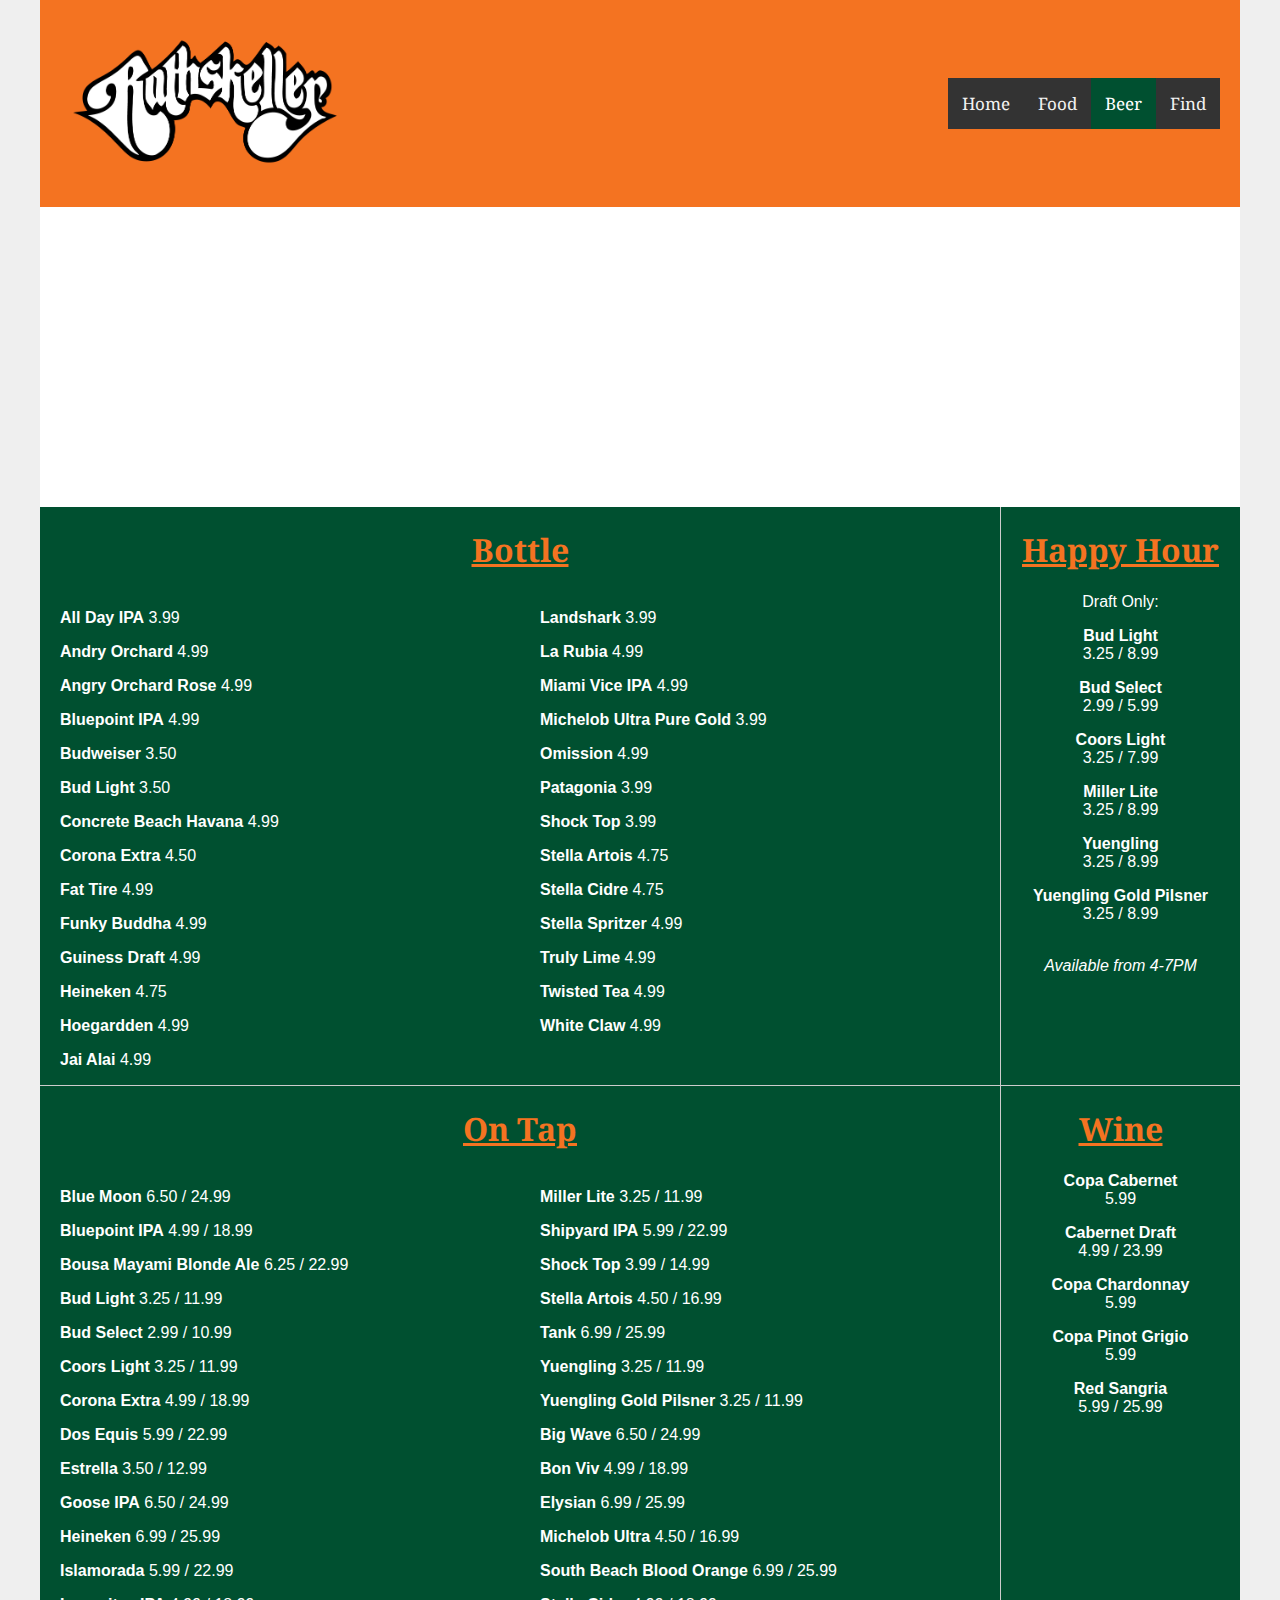
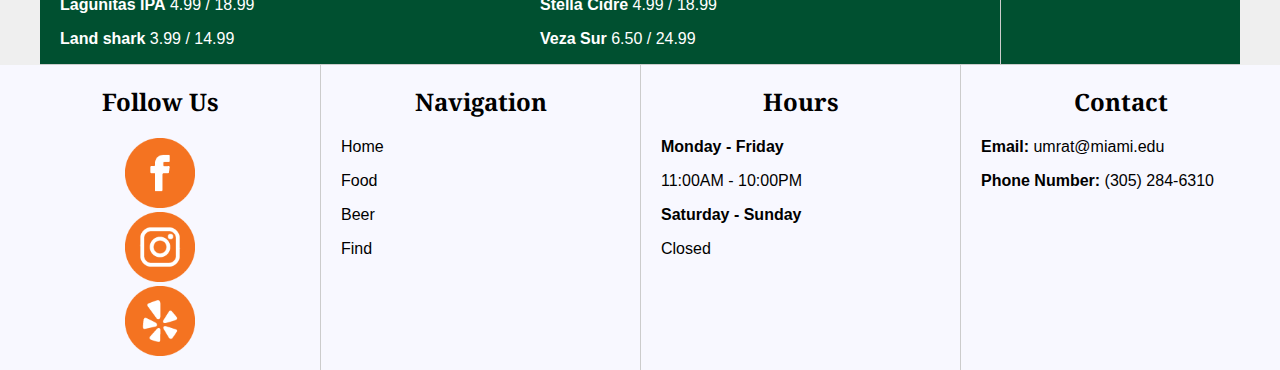
==== beer.html @ c1816da9 "changes 3.24" ====
<!DOCTYPE html>
<html lang="en">


<head>
       <style>
@import url('https://fonts.googleapis.com/css?family=Lato|Noto+Serif&display=swap');
</style>
        <meta charset="utf-8">
    <title>
        The University of Miami Rathskeller
    </title>
    <!-- source w3 schools -->
    <link rel="stylesheet" href="https://cdnjs.cloudflare.com/ajax/libs/font-awesome/4.7.0/css/font-awesome.min.css">
    <link rel="stylesheet" href="css/main.beer.css">
</head>
<!-- In HTML validator it says to eliminate the head tag, should I? -->

<body>
        <div class="content">
          <header>
              <img src="img/Rat%20Logo.W-01.png" alt="Rathskeller Logo">
              <div class="navcontainer">
                   <nav class="topnav" id="myTopnav">
                  <a href="index.html">Home</a>
                  <a href="food.html" >Food</a>
                  <a href="beer.html" class="active" >Beer</a>
                  <a href="find.html">Find</a>
                  <a href="javascript:void(0);" class="icon" onclick="myFunction()">
                    <i class="fa fa-bars"></i>
                  </a>
              </nav>
              </div>
          </header>
         
              
        <!--main section LAYOUT-->
        <div class="container">
        <div class="pic">
        Bottle & Tap
    </div>

     <div class="bottle">
     <div class="box e">
          <h1>Bottle</h1>
     </div>
    <div class="box f border-bottom">
<p><strong>All Day IPA</strong> 3.99
<p><strong>Andry Orchard</strong> 4.99
<p><strong>Angry Orchard Rose</strong> 4.99
<p><strong>Bluepoint IPA</strong> 4.99
<p><strong>Budweiser</strong> 3.50
<p><strong>Bud Light</strong> 3.50
<p><strong>Concrete Beach Havana</strong> 4.99
<p><strong>Corona Extra</strong> 4.50
<p><strong>Fat Tire</strong> 4.99
<p><strong>Funky Buddha</strong> 4.99
<p><strong>Guiness Draft</strong> 4.99
<p><strong>Heineken</strong> 4.75
<p><strong>Hoegardden</strong> 4.99
<p><strong>Jai Alai</strong> 4.99


    
    </div>
    <div class="box g border-bottom">
<p><strong>Landshark</strong> 3.99
<p><strong>La Rubia</strong> 4.99
<p><strong>Miami Vice IPA</strong> 4.99
<p><strong>Michelob Ultra Pure Gold</strong> 3.99
<p><strong>Omission</strong> 4.99
<p><strong>Patagonia</strong> 3.99
<p><strong>Shock Top</strong> 3.99
<p><strong>Stella Artois</strong> 4.75
<p><strong>Stella Cidre</strong> 4.75
<p><strong>Stella Spritzer</strong> 4.99
<p><strong>Truly Lime</strong> 4.99
<p><strong>Twisted Tea</strong> 4.99
<p><strong>White Claw</strong> 4.99
    </div>
    
    
    </div>
     
      <div class="happyh border-left border-bottom center">
          <h1>Happy Hour</h1>
          <p> Draft Only:
<p><strong>Bud Light</strong> 
<br>3.25 / 8.99
<p><strong>Bud Select</strong> 
<br>2.99 / 5.99
<p><strong>Coors Light</strong> 
<br>3.25 / 7.99
<p><strong>Miller Lite</strong> 
<br>3.25 / 8.99
<p><strong>Yuengling</strong> 
<br>3.25 / 8.99
<p><strong>Yuengling Gold Pilsner</strong>
<br>3.25 / 8.99
<p><br><em>Available from 4-7PM</em>
      </div>
    
      <div class="tap">
         <div class="box b">
          <h1>On Tap</h1>
          </div>
          <div class="box c border-bottom">
<p><strong>Blue Moon</strong> 6.50 / 24.99 
<p><strong>Bluepoint IPA</strong> 4.99 / 18.99 
<p><strong>Bousa Mayami Blonde Ale</strong> 6.25 / 22.99 
<p><strong>Bud Light</strong> 3.25 / 11.99 
<p><strong>Bud Select</strong> 2.99 / 10.99 
<p><strong>Coors Light</strong> 3.25 / 11.99 
<p><strong>Corona Extra</strong> 4.99 / 18.99
<p><strong>Dos Equis</strong> 5.99 / 22.99 
<p><strong>Estrella</strong> 3.50 / 12.99 
<p><strong>Goose IPA</strong> 6.50 / 24.99 
<p><strong>Heineken</strong> 6.99 / 25.99 
<p><strong>Islamorada</strong> 5.99 / 22.99 
<p><strong>Lagunitas IPA</strong> 4.99 / 18.99 
<p><strong>Land shark</strong> 3.99 / 14.99 
        </div>
          
          <div class="box d border-bottom">
<p><strong>Miller Lite</strong> 3.25 / 11.99
<p><strong>Shipyard IPA</strong> 5.99 / 22.99 
<p><strong>Shock Top</strong> 3.99 / 14.99 
<p><strong>Stella Artois</strong> 4.50 / 16.99 
<p><strong>Tank</strong> 6.99 / 25.99 
<p><strong>Yuengling</strong> 3.25 / 11.99
<p><strong>Yuengling Gold Pilsner</strong> 3.25 / 11.99 
<p><strong>Big Wave</strong> 6.50 / 24.99
<p><strong>Bon Viv</strong> 4.99 / 18.99
<p><strong>Elysian</strong> 6.99 / 25.99
<p><strong>Michelob Ultra</strong> 4.50 / 16.99 
<p><strong>South Beach Blood Orange</strong> 6.99 / 25.99 
<p><strong>Stella Cidre</strong> 4.99 / 18.99 
<p><strong>Veza Sur</strong> 6.50 / 24.99   

          </div>
          
          
       

          
      </div>
      
      <div class="wine border-left border-bottom center">
          <h1>Wine</h1>
<p><strong>Copa Cabernet</strong> 
<br>5.99
<p><strong>Cabernet Draft</strong> 
<br>4.99 / 23.99 
<p><strong>Copa Chardonnay</strong> 
<br>5.99
<p><strong>Copa Pinot Grigio</strong> 
<br>5.99
<p><strong>Red Sangria</strong> 
<br>5.99 / 25.99 

          

      </div>



      </div>
      
      
       
       <!--end main section LAYOUT-->
</div>
        <!--FOOTER LAYOUT-->
   <footer>
       
<section class="follow">
      <h2>Follow Us</h2>
      <div class="button">
          <a href="https://www.facebook.com/UMRathskeller/" target="Facebook">
              <img src= "img/Button%20Icons_Facebook%20Icon.png" alt=”Facebook”></a>
        <br>
          <a href="https://www.instagram.com/umrathskeller/?hl=en" target="Instagram">
              <img src= "img/Button%20Icons_Instagram%20Icon.png" alt=”Instagram”></a>
        <br>
          <a href="https://www.yelp.com/biz/the-rathskeller-coral-gables" target="Yelp">
            <img src= "img/Button%20Icons_Yelp%20Icon.png" alt=”Yelp”></a>
      </div>
     
      </section>
<section class="navigation border-left">
    <h2>Navigation</h2>
     <nav>
       <a href="index.html" class="myLink">Home</a>
       <p><a href="food.html" class="myLink">Food</a></p>
       <p><a href="beer.html" class="myLink">Beer</a></p>
       <p><a href="find.html" class="myLink">Find</a></p>
       
     </nav>
     </section>
      
<section class="hours border-left">
    <h2>Hours</h2>
         <p><strong>Monday - Friday</strong></p>
             <p>11:00AM - 10:00PM</p>
         <p><strong>Saturday - Sunday</strong></p>
             <p>Closed</p>
<!--         <p><strong>Happy Hour</strong></p>
             <p>4:00PM - 7:00PM</p>
         <p><strong>Late Night</strong></p>
             <p>Monday: 8:00PM</p>
             <p>Tuesday - Friday: 9:00PM</p>    -->
      </section>
      
<section class="contact border-left">
    <h2>Contact</h2>
      <p><strong>Email: </strong>
          <a href="mailto:umrat@miami.edu" class="myLink">umrat@miami.edu</a></p>
      <p><strong>Phone Number: </strong>
          <a href="tel:3052846310" class="myLink">(305) 284-6310</a></p>

      
      </section>      
   
   </footer>
        
        

        
        <script>
        /* Toggle between adding and removing the "responsive" class to topnav when the user clicks on the icon */
function myFunction() {
  var x = document.getElementById("myTopnav");
  if (x.className === "topnav") {
    x.className += " responsive";
  } else {
    x.className = "topnav";
  }
}
</script>
</body>
</html>
---- css/main.beer.css ----
body {
    margin: 0;
    font-family: Arial, Helvetica, sans-serif;
    background-color: #efefef;
  }

h1{
    font-family: 'Noto Serif', serif;
    text-align: center;
    color: rgb(244, 115, 33);
    text-decoration: underline;
}

h2 {
    text-align: center;
    font-family: 'Noto Serif', serif;
}

.center{
    text-align: center;
}

.navcontainer {
    max-width: 600px;
    float: right;
    margin-top: 5%;
    font-family: 'Noto Serif', serif;
}

  .topnav {
    overflow: hidden;
    background-color: #333;
  }

  .topnav a {
    float: left;
    display: block;
    color: #f2f2f2;
    text-align: center;
    padding: 14px;
    text-decoration: none;
    font-size: 17px;
  }

  .topnav a:hover {
    background-color: #ddd;
    color: #666666;
  }

  .topnav a.active {
    background-color: #005030;
    color: white;
  }

  .topnav .icon {
    display: none;
  }

.content {
  max-width: 1200px;
  margin: auto;
  background-color: #fff;
  min-height: 500px;
}

header {
  padding: 20px;
  background-color: rgb(244, 115, 33);
}

/* fix this tag!!!!!!! */
img {
  width: 25%;
  height: auto;
}
  
/* GRID LAYOUT */


            /* Food */

.pic {
    grid-area: pic;
    background-image: url("../img/IMG_8251.png");
    background-size: cover;
    background-position: center center;
    text-align: center;
    color: white;
    padding-top: 100px;
    padding-left: 50px;
    padding-right: 50px;
    font-family: 'Noto Serif', serif;
    font-size: 35px;
}



/* Footer */
.follow {
    grid-area: follow;
    padding-left: 20px;
    padding-right: 20px;
    padding-bottom: 10px;
}

.navigation {
    grid-area: navigation;
    padding-left: 20px;
    padding-right: 20px;
    padding-bottom: 10px;
}

.hours {
    grid-area: hours;
    padding-left: 20px;
    padding-right: 20px;
    padding-bottom: 10px;
}

.contact {
    grid-area: contact;
    padding-left: 20px;
    padding-right: 20px;
    padding-bottom: 10px;
}

.button {
    display: block;
    text-align: center;
      
}



.container{
    clear: both;
    color: white;
    font-family: 'Open Sans', sans-serif;
  display: grid;
  grid-template-rows: 300px auto auto auto auto auto auto;
  grid-template-columns: 5fr 3fr 2fr;
grid-template-areas: 
"pic pic pic"
"bottle bottle happyh"
    "tap tap wine"
"quesdillas tacos tacos"
"salad salad salad"
"combos combos combos"
"specials specials specials"
}





.happyh {
    grid-area: happyh;
    background-color: #005030;
    padding-left: 20px;
    padding-right: 20px;
}

.tap {
    grid-area: tap;
    background-color: #005030;
      
  display: grid;
  grid-row: auto;

grid-gap: 0px;
  grid-template-columns: 1fr 1fr;
 
}

.b {
  grid-column: 1 / 3;
  grid-row: 1;
  background-color: #005030;
}

.c {
  grid-column: 1;
  grid-row: 2;
  background-color: #005030;
    padding-left: 20px;
    padding-right: 20px;
}

.d {
  grid-column: 2;
  grid-row: 2;
  background-color: #005030;
    padding-left: 20px;
    padding-right: 20px;
}



.wine {
    grid-area: wine;
    background-color: #005030;
    padding-left: 20px;
    padding-right: 20px;
}


.bottle{
  grid-area: bottle;
  display: grid;
  grid-row: auto;

grid-gap: 0px;
  grid-template-columns: 1fr 1fr;
 background-color: #005030;
}

.e {
  grid-column: 1 / 3;
  grid-row: 1;
  background-color: #005030;
}

.f {
  grid-column: 1;
  grid-row: 2;
  background-color: #005030;
    padding-left: 20px;
    padding-right: 20px;
}

.g {
  grid-column: 2;
  grid-row: 2;
  background-color: #005030;
    padding-left: 20px;
    padding-right: 20px;
}



footer{
  display: grid;
  grid-template-rows: auto;
  grid-template-columns: 1fr 1fr 1fr 1fr;
  grid-template-areas: 
    "follow navigation hours contact";
  background-color: ghostwhite;
    font-family: 'Noto Serif', serif;
    font-family: 'Open Sans', sans-serif;
    
    
}



a {
    color: #000000;
    text-decoration: none;
}

.myLink:hover {
    text-decoration: underline;
    color: seagreen
    
}

.border{
  border-width: 1px;
  border-style: solid;
}

.border-left {
  border-left: 1px solid #ccc;
}

.border-bottom {
  border-bottom: 1px solid #ccc;
}

.border-top
{
  border-top: 1px solid #ccc;
}



/* MOBILE EDITS WHEN MINIMIZED */
@media only screen and (max-width: 600px) {
  .container{
  grid-template-rows: 300px auto auto auto auto auto auto;
  grid-template-columns: 5fr 3fr 2fr;
grid-template-areas: 
"pic pic pic"
"bottle bottle happyh"
    "tap tap wine"
"quesdillas tacos tacos"
"salad salad salad"
"combos combos combos"
"specials specials specials"

}
}

/* When the screen is less than 600 pixels wide, hide all links, except for the first one ("Home"). Show the link that contains should open and close the topnav (.icon) */
@media screen and (max-width: 600px) {
    .topnav a:not(:first-child) {display: none;}
    .topnav a.icon {
      float: right;
      display: block;
    }
    .navcontainer {
        min-width: 100%;
        margin-top: 0;
        float: none;
    }
    
    .main {
    padding-top: 60px;
    
}
    
    
  }

  /* The "responsive" class is added to the topnav with JavaScript when the user clicks on the icon. This class makes the topnav look good on small screens (display the links vertically instead of horizontally) */
  @media screen and (max-width: 600px) {
        footer{
    display: grid;
    grid-template-rows:  auto auto auto auto;
    grid-template-columns: 1fr;
    grid-template-areas: 
      "follow"
      "navigation" 
      "hours" 
      "contact";   
  }
       .topnav{
          background-color: rgb(244, 115, 33);
      } 
    .topnav a:first-child {display: none;}
    .topnav.responsive {position: relative;}
    .topnav.responsive a.icon {
      position: absolute;
      right: 0;
      top: 0;
    }
    .topnav.responsive a {
      float: none;
      display: block;
      text-align: left;
    }
  }
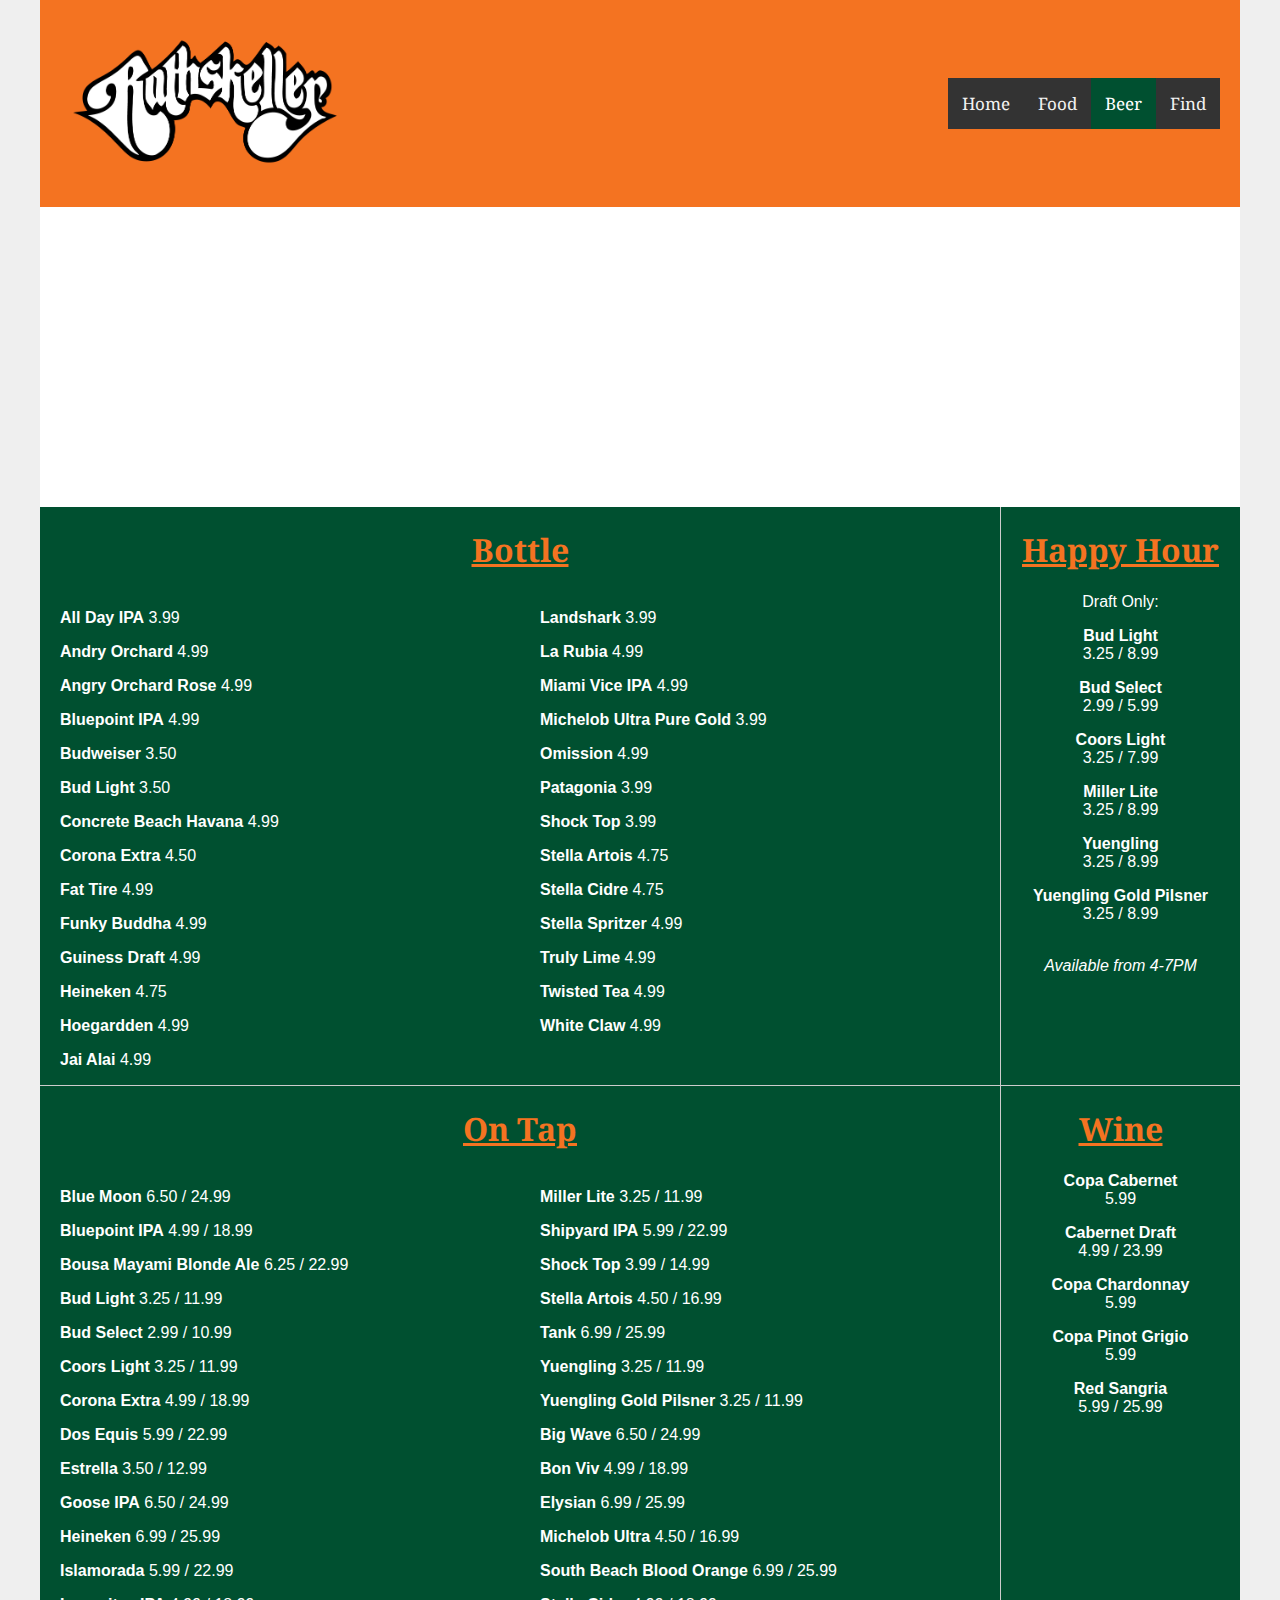
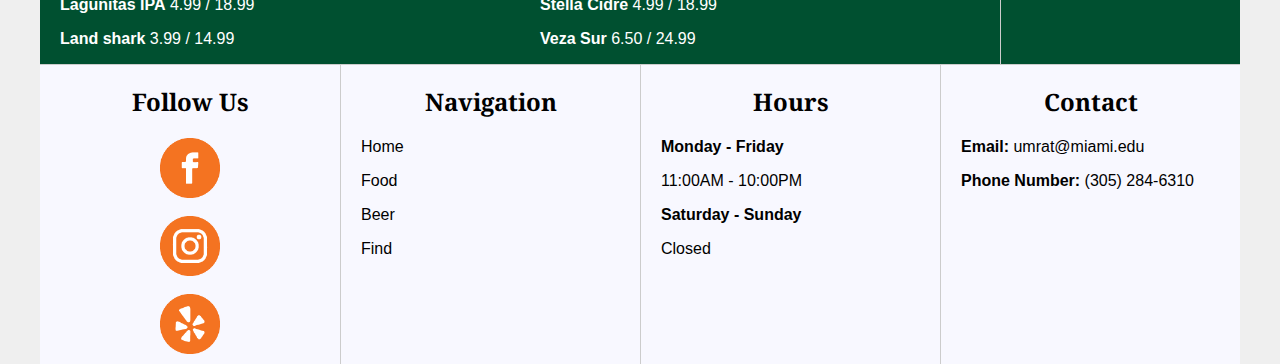
==== commit 026f36f8: "final fix" ====
--- a/beer.html
+++ b/beer.html
@@ -19,7 +19,7 @@
 <body>
         <div class="content">
           <header>
-              <img src="img/Rat%20Logo.W-01.png" alt="Rathskeller Logo">
+              <img src="img/Rat%20Logo.W-01.png" alt="Rathskeller Logo" class="imglogo">
               <div class="navcontainer">
                    <nav class="topnav" id="myTopnav">
                   <a href="index.html">Home</a>
@@ -164,7 +164,7 @@
 
 
 
-      </div>
+      
       
       
        
@@ -177,13 +177,13 @@
       <h2>Follow Us</h2>
       <div class="button">
           <a href="https://www.facebook.com/UMRathskeller/" target="Facebook">
-              <img src= "img/Button%20Icons_Facebook%20Icon.png" alt=”Facebook”></a>
+              <img src= "img/Button%20Icons_Facebook%20Icon.png" alt=”Facebook” class="button"></a>
         <br>
           <a href="https://www.instagram.com/umrathskeller/?hl=en" target="Instagram">
-              <img src= "img/Button%20Icons_Instagram%20Icon.png" alt=”Instagram”></a>
+              <img src= "img/Button%20Icons_Instagram%20Icon.png" alt=”Instagram” class="button"></a>
         <br>
           <a href="https://www.yelp.com/biz/the-rathskeller-coral-gables" target="Yelp">
-            <img src= "img/Button%20Icons_Yelp%20Icon.png" alt=”Yelp”></a>
+            <img src= "img/Button%20Icons_Yelp%20Icon.png" alt=”Yelp” class="button"></a>
       </div>
      
       </section>
@@ -224,7 +224,7 @@
    </footer>
         
         
-
+</div>
         
         <script>
         /* Toggle between adding and removing the "responsive" class to topnav when the user clicks on the icon */
--- a/css/main.beer.css
+++ b/css/main.beer.css
@@ -68,8 +68,7 @@
   background-color: rgb(244, 115, 33);
 }
 
-/* fix this tag!!!!!!! */
-img {
+.imglogo {
   width: 25%;
   height: auto;
 }
@@ -86,7 +85,7 @@
     background-position: center center;
     text-align: center;
     color: white;
-    padding-top: 100px;
+    padding-top: 130px;
     padding-left: 50px;
     padding-right: 50px;
     font-family: 'Noto Serif', serif;
@@ -124,11 +123,13 @@
     padding-bottom: 10px;
 }
 
-.button {
+
+.button{
     display: block;
-    text-align: center;
-      
-}
+      margin-left: auto;
+  margin-right: auto;
+          width: 60px;
+      }
 
 
 
@@ -291,8 +292,10 @@
   grid-template-columns: 5fr 3fr 2fr;
 grid-template-areas: 
 "pic pic pic"
-"bottle bottle happyh"
-    "tap tap wine"
+"bottle bottle bottle"
+    "happyh happyh happyh"
+    "tap tap tap"
+        "wine wine wine"
 "quesdillas tacos tacos"
 "salad salad salad"
 "combos combos combos"
@@ -324,7 +327,21 @@
 
   /* The "responsive" class is added to the topnav with JavaScript when the user clicks on the icon. This class makes the topnav look good on small screens (display the links vertically instead of horizontally) */
   @media screen and (max-width: 600px) {
-        footer{
+       .imglogo {
+  width: 50%;
+  height: auto;
+          display: block;
+  margin-left: auto;
+  margin-right: auto;
+}
+      
+.button{
+    display: block;
+      margin-left: auto;
+  margin-right: auto;
+          width: 60px;
+      }
+      footer{
     display: grid;
     grid-template-rows:  auto auto auto auto;
     grid-template-columns: 1fr;
@@ -335,7 +352,7 @@
       "contact";   
   }
        .topnav{
-          background-color: rgb(244, 115, 33);
+          background-color: #333;
       } 
     .topnav a:first-child {display: none;}
     .topnav.responsive {position: relative;}
